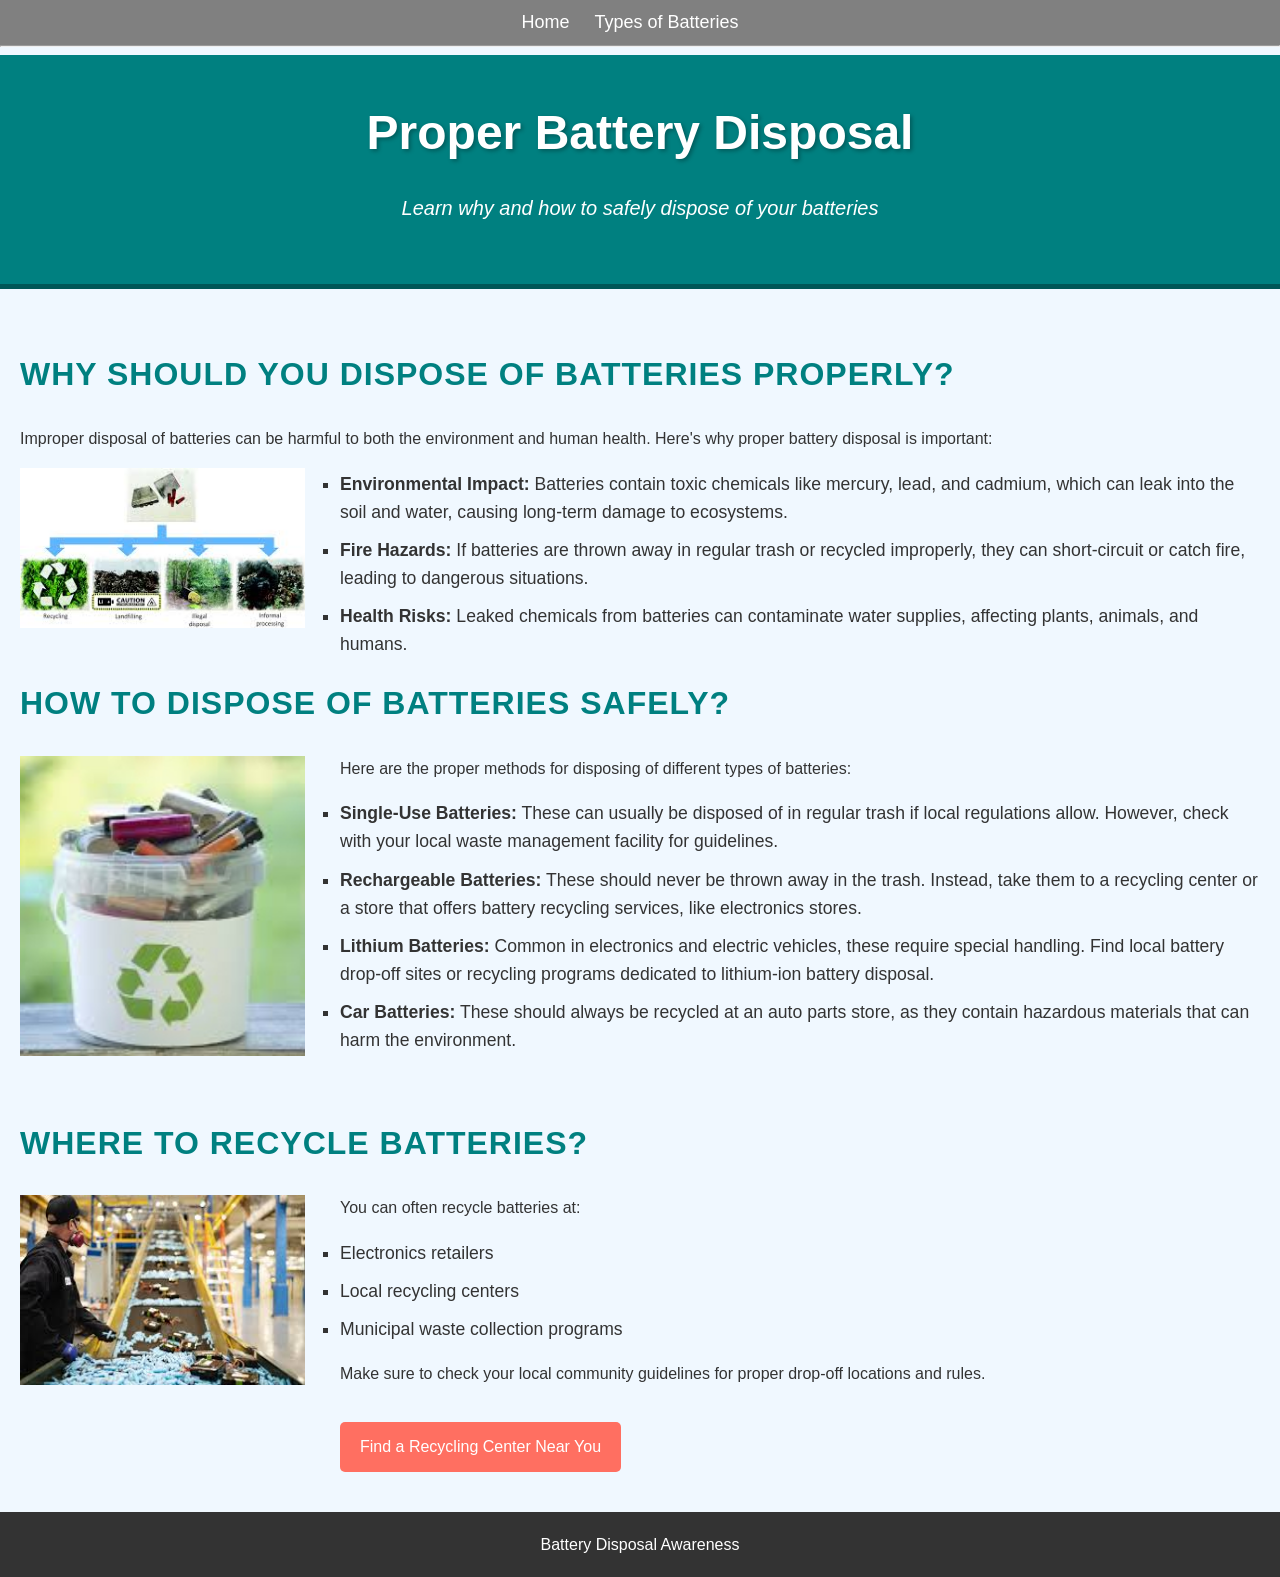
==== home/index.html @ 2b5e9aad "Update index.html" ====
<!DOCTYPE html>
<html lang="en">
<head>
    <meta charset="UTF-8">
    <meta name="viewport" content="width=device-width, initial-scale=1.0">
    <title>Home - Battery Disposal</title>
    <link rel="icon" href="/files/favicon.ico" type="image/x-icon">
    <link rel="stylesheet" href="/files/styles.css"> <!-- Link to external stylesheet -->
</head>
<body>

<nav>
    <ul>
      <li><a href="/home">Home</a></li>
      <li><a href="/types">Types of Batteries</a></li>
    </ul>
<hr>
  </nav>
    
<header>
    <h1>Proper Battery Disposal</h1>
    <p>Learn why and how to safely dispose of your batteries</p>
</header>

<section>
    <h2>Why Should You Dispose of Batteries Properly?</h2>
    <p>Improper disposal of batteries can be harmful to both the environment and human health. Here's why proper battery disposal is important:</p>
    
    <img src="/files/images/environmental_impact.jpg" alt="Environmental Impact" class="float-left" width="285" height="160"> <!-- Image with float -->
    
    <ul>
        <li><strong>Environmental Impact:</strong> Batteries contain toxic chemicals like mercury, lead, and cadmium, which can leak into the soil and water, causing long-term damage to ecosystems.</li>
        <li><strong>Fire Hazards:</strong> If batteries are thrown away in regular trash or recycled improperly, they can short-circuit or catch fire, leading to dangerous situations.</li>
        <li><strong>Health Risks:</strong> Leaked chemicals from batteries can contaminate water supplies, affecting plants, animals, and humans.</li>
    </ul>

    <h2>How to Dispose of Batteries Safely?</h2>
    <img src="/files/images/safe_disposal.jpg" alt="Safe Disposal Methods" width="285" height="300"> <!-- Image after heading -->
    <p>Here are the proper methods for disposing of different types of batteries:</p>
    <ul>
        <li><strong>Single-Use Batteries:</strong> These can usually be disposed of in regular trash if local regulations allow. However, check with your local waste management facility for guidelines.</li>
        <li><strong>Rechargeable Batteries:</strong> These should never be thrown away in the trash. Instead, take them to a recycling center or a store that offers battery recycling services, like electronics stores.</li>
        <li><strong>Lithium Batteries:</strong> Common in electronics and electric vehicles, these require special handling. Find local battery drop-off sites or recycling programs dedicated to lithium-ion battery disposal.</li>
        <li><strong>Car Batteries:</strong> These should always be recycled at an auto parts store, as they contain hazardous materials that can harm the environment.</li>
    </ul>

    <br>
    
    <h2>Where to Recycle Batteries?</h2>
    <img src="/files/images/recycling_center.jpg" alt="Recycling Center" width="285" height="190"> <!-- Image in the recycling section -->
    <p>You can often recycle batteries at:</p>
    <ul>
        <li>Electronics retailers</li>
        <li>Local recycling centers</li>
        <li>Municipal waste collection programs</li>
    </ul>

    <p>Make sure to check your local community guidelines for proper drop-off locations and rules.</p>
    <a href="https://rpra.ca/where-to-recycle/" target="_blank" class="button">Find a Recycling Center Near You</a>
</section>

<footer>
    <p>Battery Disposal Awareness</p>
</footer>

</body>
</html>
---- files/styles.css ----
nav ul {
    list-style: none;
    text-align: center;
    margin: 0;
    padding: 0;
    padding-top: 8px
}

nav ul li {
    display: inline;
    margin-right: 20px;
}

nav ul li a {
    color: white;
    text-decoration: none;
    font-size: 18px;
}

nav ul li a:hover {
    text-decoration: underline;
}

nav {
background-color: grey;
}

body {
    font-family: 'Arial', sans-serif;
    background-color: #f0f8ff;
    margin: 0;
    padding: 0;
    color: #333;
    line-height: 1.6;
}

img {
    float: left;
    margin-right: 35px;
    margin-left: 35;
    margin-bottom: 20px;
}


header {
    background-color: #008080; /* Stronger teal for header */
    color: white;
    padding: 40px 20px;
    text-align: center;
    border-bottom: 5px solid #005757; /* Darker border for depth */
}

header h1 {
    font-size: 3rem;
    text-shadow: 2px 2px 4px rgba(0, 0, 0, 0.3);
    margin: 0;
}

header p {
    font-size: 1.25rem;
    font-style: italic;
}

section {
    padding: 40px 20px;
}

h2 {
    color: #008080;
    font-size: 2rem;
    margin-top: 20px;
    text-transform: uppercase;
    letter-spacing: 1px;
}

ul {
    list-style-type: square;
    margin-left: 30px;
    font-size: 1.1rem;
}

li {
    margin-bottom: 10px;
}

footer {
    text-align: center;
    background-color: #333;
    color: white;
    padding: 20px 0;
    font-size: 1rem;
}

footer p {
    margin: 0;
}

.button {
    background-color: #ff6f61;
    color: white;
    padding: 12px 20px;
    text-decoration: none;
    border-radius: 5px;
    font-size: 1rem;
    margin-top: 20px;
    display: inline-block;
    transition: background-color 0.3s ease;
}

.highlight {
    color: #ff6f61;
    font-weight: bold;
}
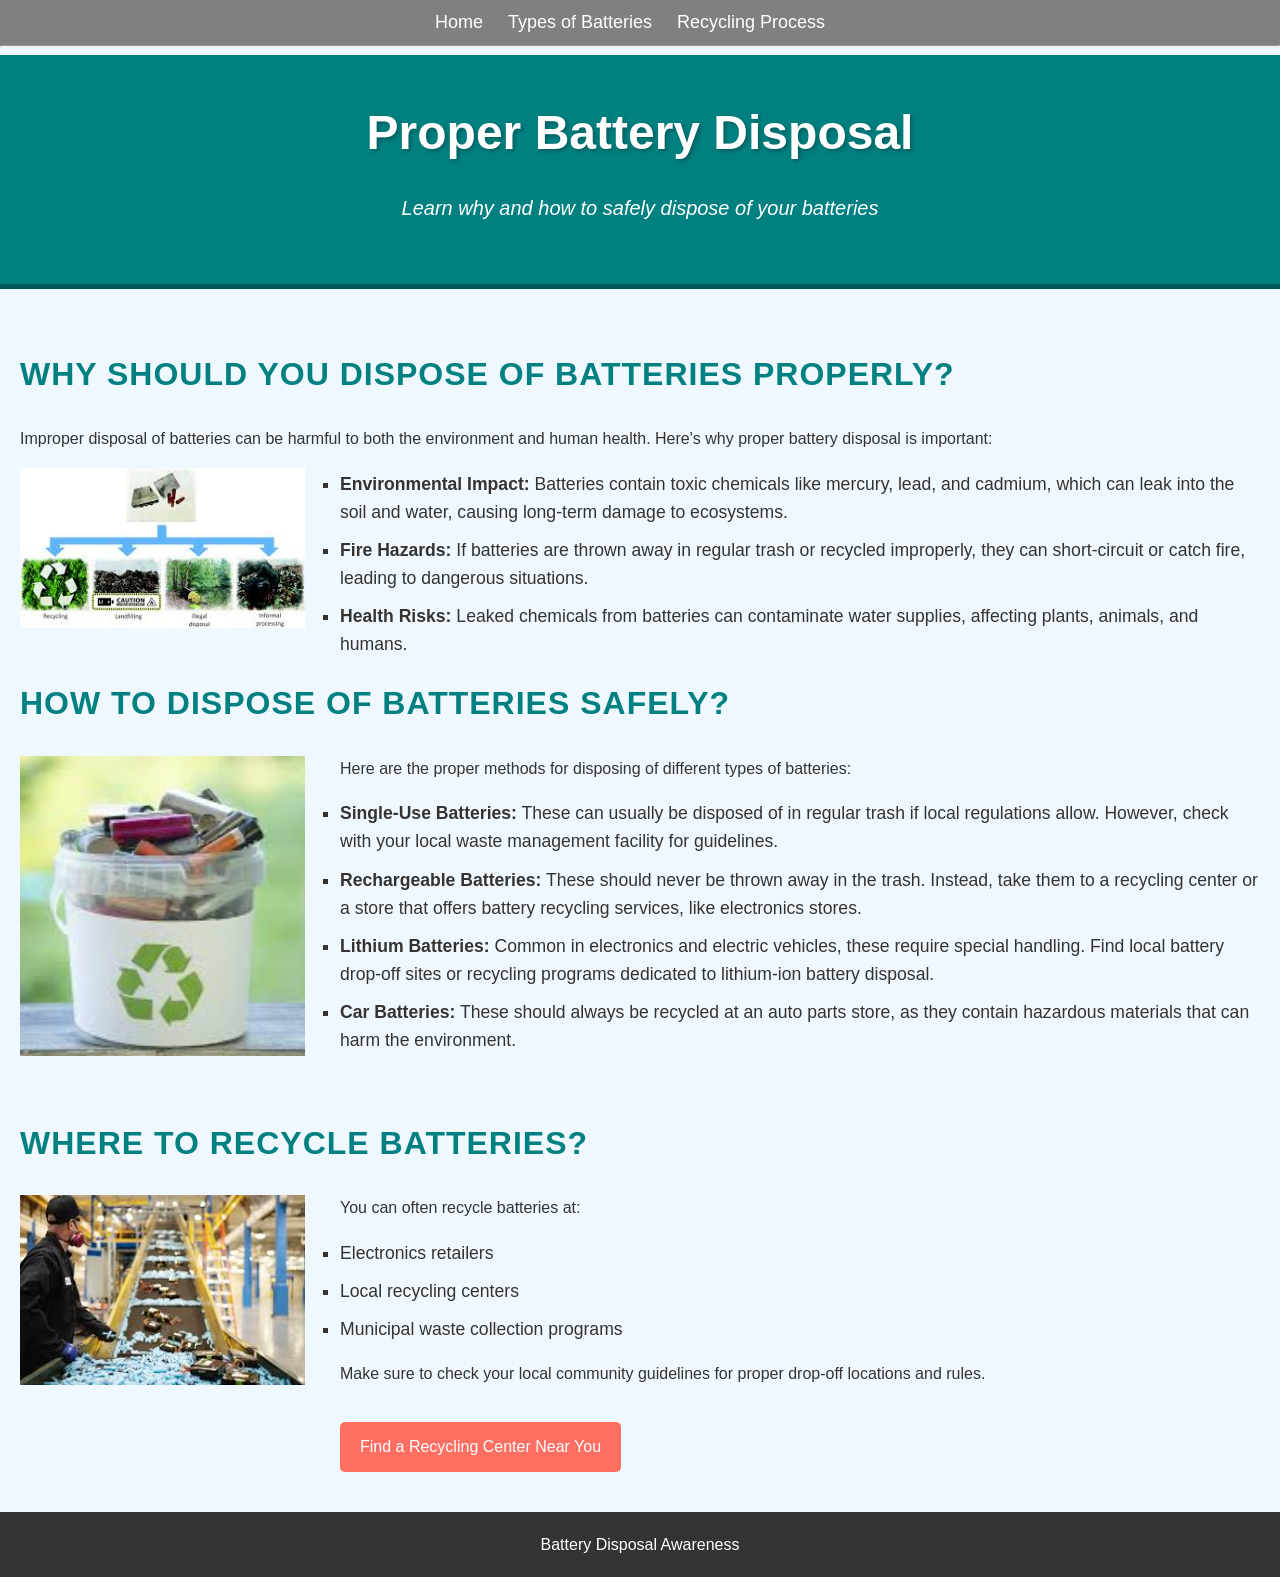
==== commit 37f40866: "Update index.html" ====
--- a/home/index.html
+++ b/home/index.html
@@ -13,6 +13,7 @@
     <ul>
       <li><a href="/home">Home</a></li>
       <li><a href="/types">Types of Batteries</a></li>
+      <li><a href="/recycle">Recycling Process</a></li>
     </ul>
 <hr>
   </nav>
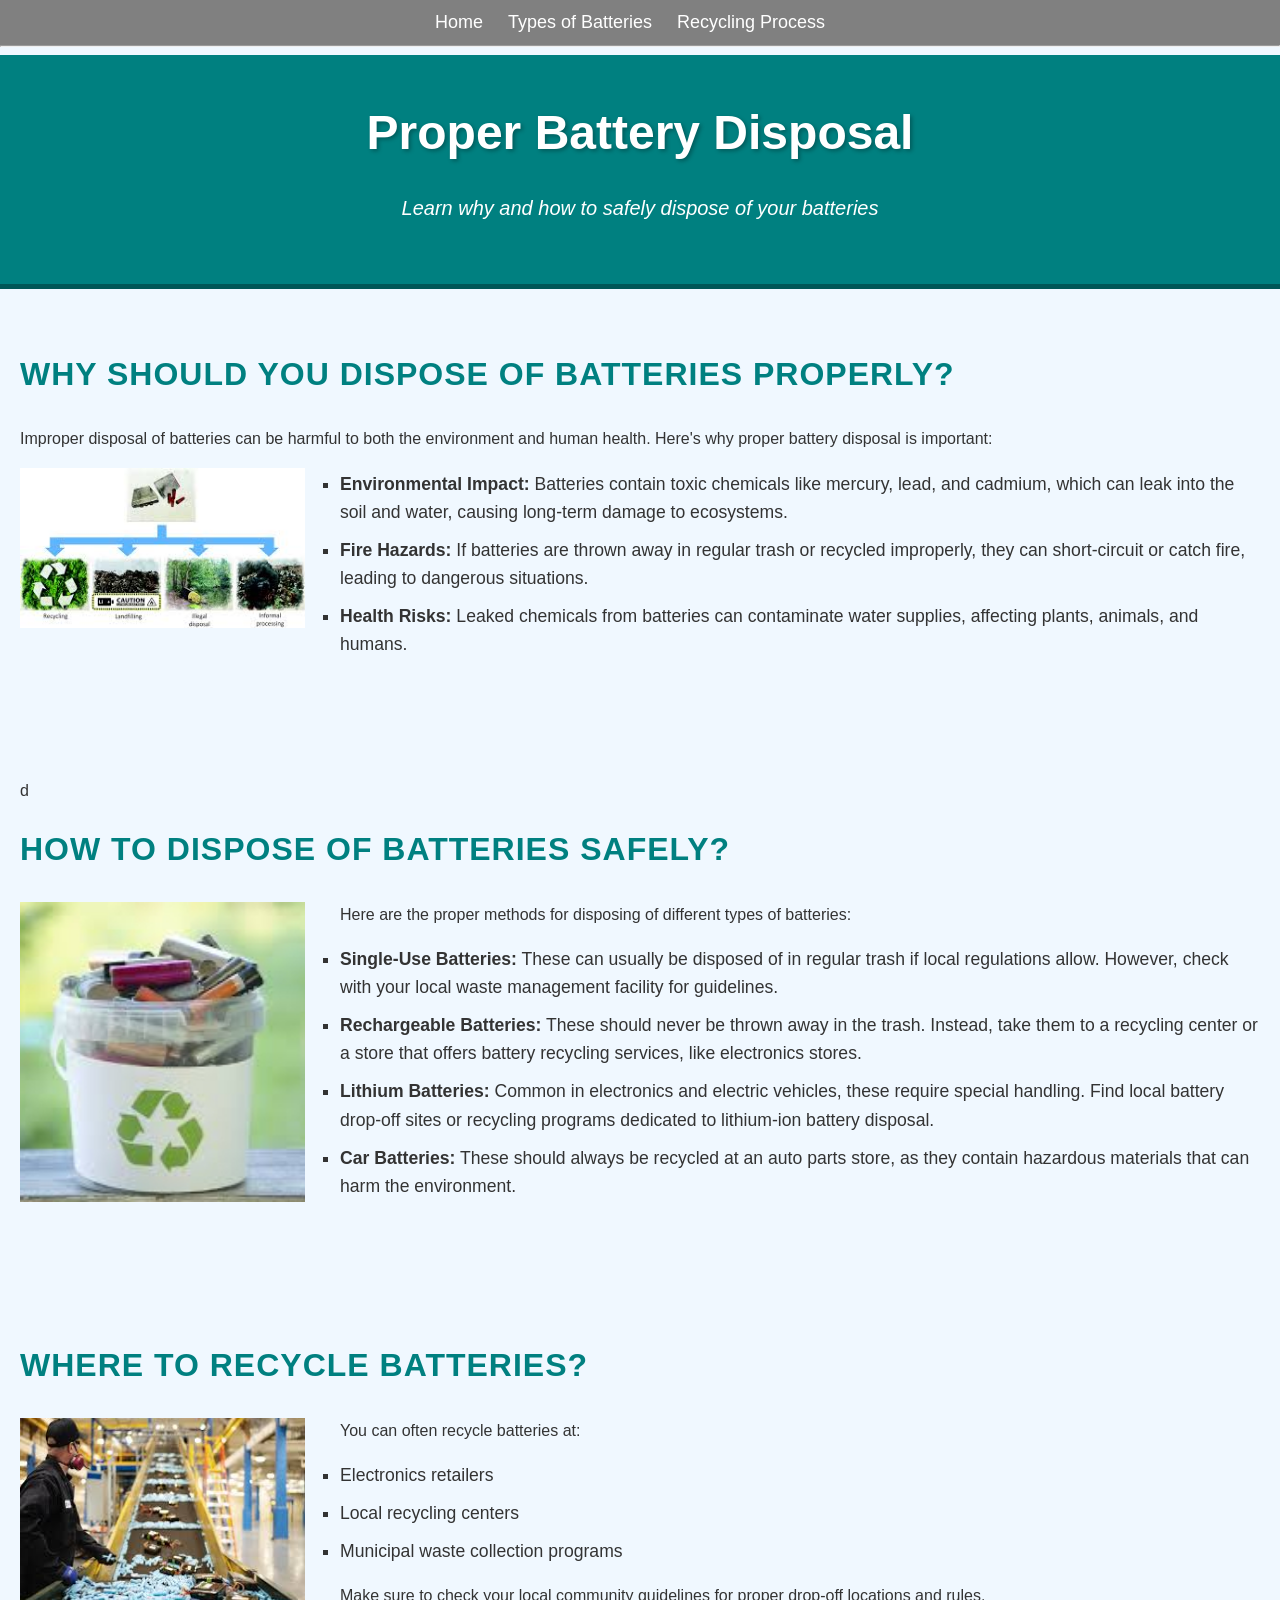
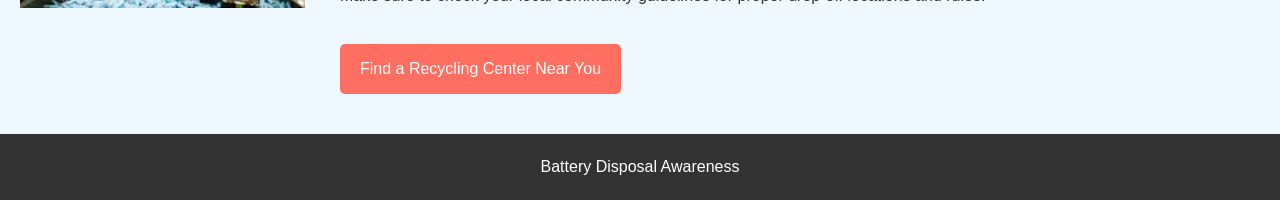
==== commit eb930bdc: "Update index.html" ====
--- a/home/index.html
+++ b/home/index.html
@@ -34,7 +34,10 @@
         <li><strong>Fire Hazards:</strong> If batteries are thrown away in regular trash or recycled improperly, they can short-circuit or catch fire, leading to dangerous situations.</li>
         <li><strong>Health Risks:</strong> Leaked chemicals from batteries can contaminate water supplies, affecting plants, animals, and humans.</li>
     </ul>
-
+    <br>
+    <br>
+    <br>
+    <br>d
     <h2>How to Dispose of Batteries Safely?</h2>
     <img src="/files/images/safe_disposal.jpg" alt="Safe Disposal Methods" width="285" height="300"> <!-- Image after heading -->
     <p>Here are the proper methods for disposing of different types of batteries:</p>
@@ -44,9 +47,10 @@
         <li><strong>Lithium Batteries:</strong> Common in electronics and electric vehicles, these require special handling. Find local battery drop-off sites or recycling programs dedicated to lithium-ion battery disposal.</li>
         <li><strong>Car Batteries:</strong> These should always be recycled at an auto parts store, as they contain hazardous materials that can harm the environment.</li>
     </ul>
-
     <br>
-    
+    <br>
+    <br>
+    <br>
     <h2>Where to Recycle Batteries?</h2>
     <img src="/files/images/recycling_center.jpg" alt="Recycling Center" width="285" height="190"> <!-- Image in the recycling section -->
     <p>You can often recycle batteries at:</p>
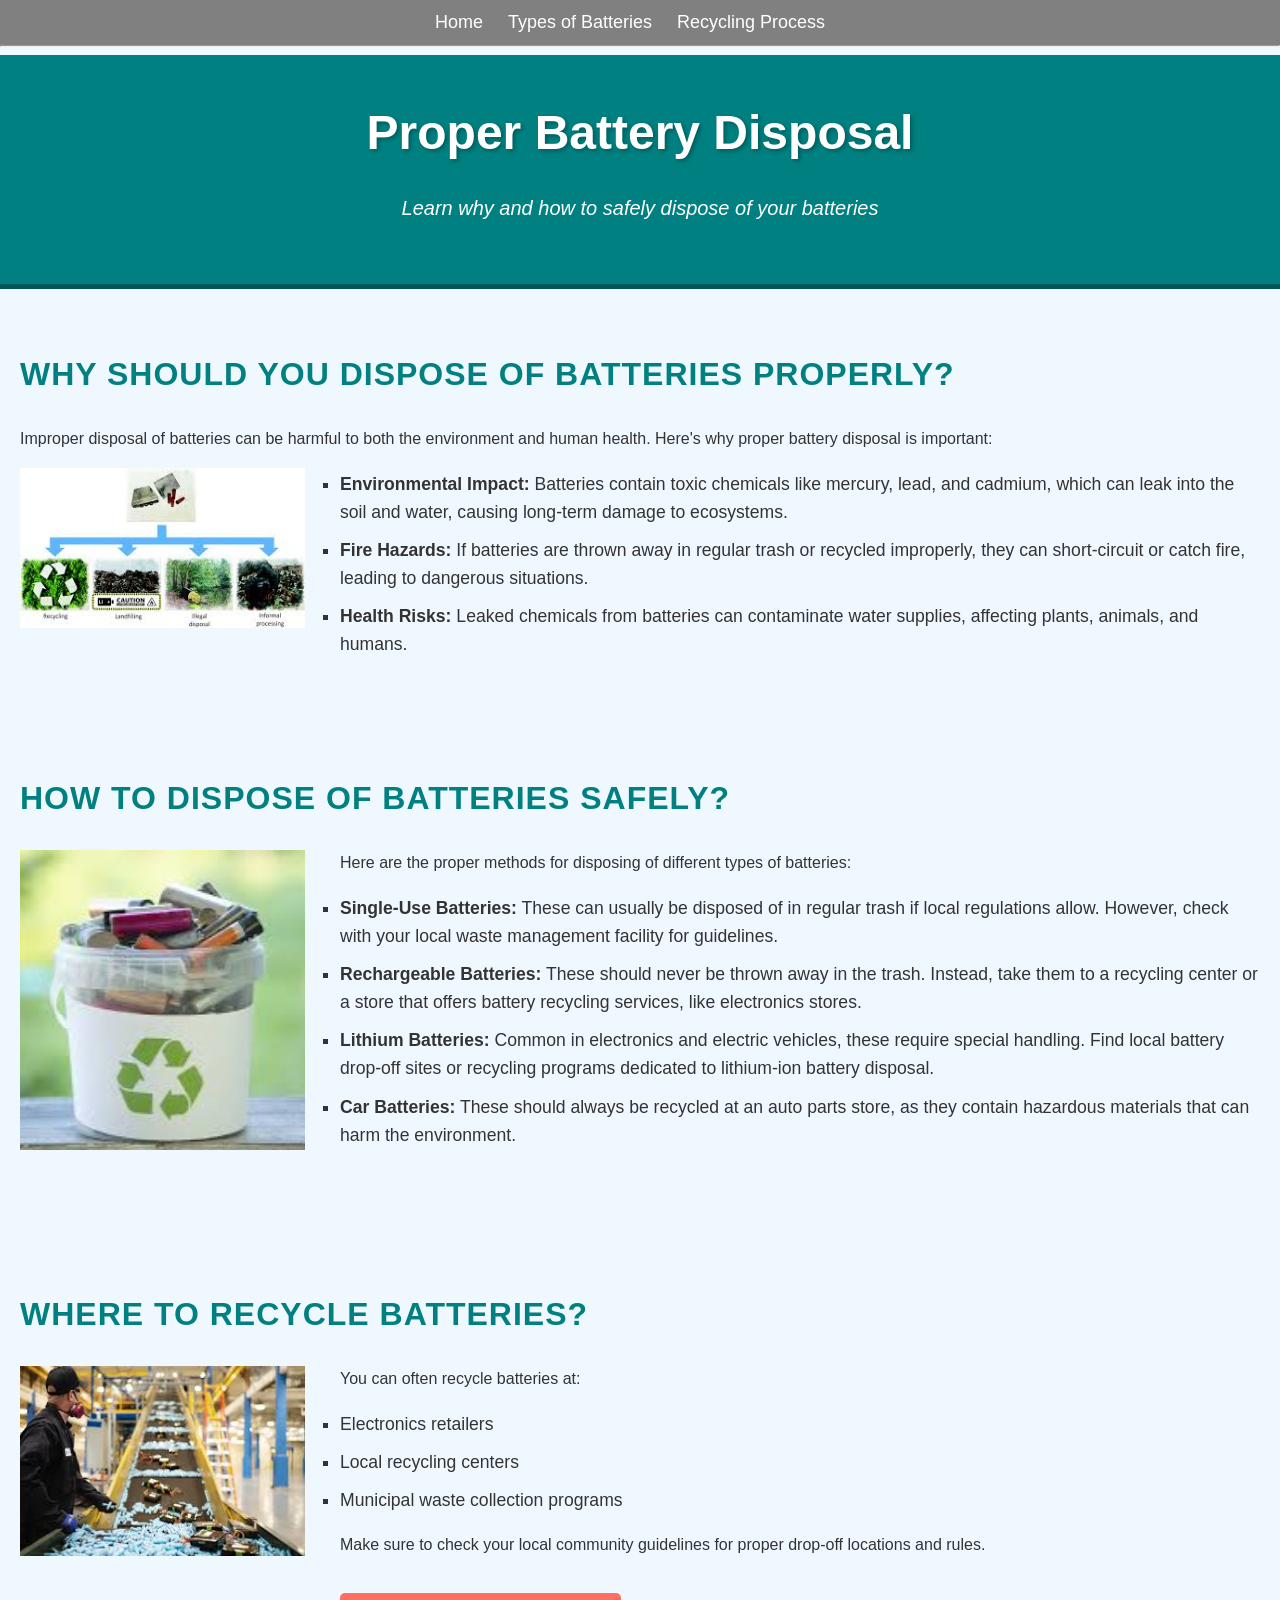
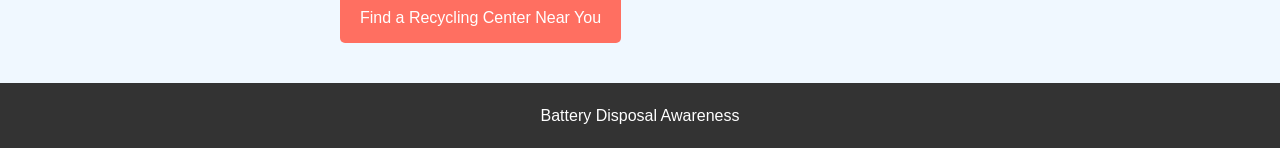
==== commit 8e187a4c: "Update index.html" ====
--- a/home/index.html
+++ b/home/index.html
@@ -37,7 +37,6 @@
     <br>
     <br>
     <br>
-    <br>d
     <h2>How to Dispose of Batteries Safely?</h2>
     <img src="/files/images/safe_disposal.jpg" alt="Safe Disposal Methods" width="285" height="300"> <!-- Image after heading -->
     <p>Here are the proper methods for disposing of different types of batteries:</p>
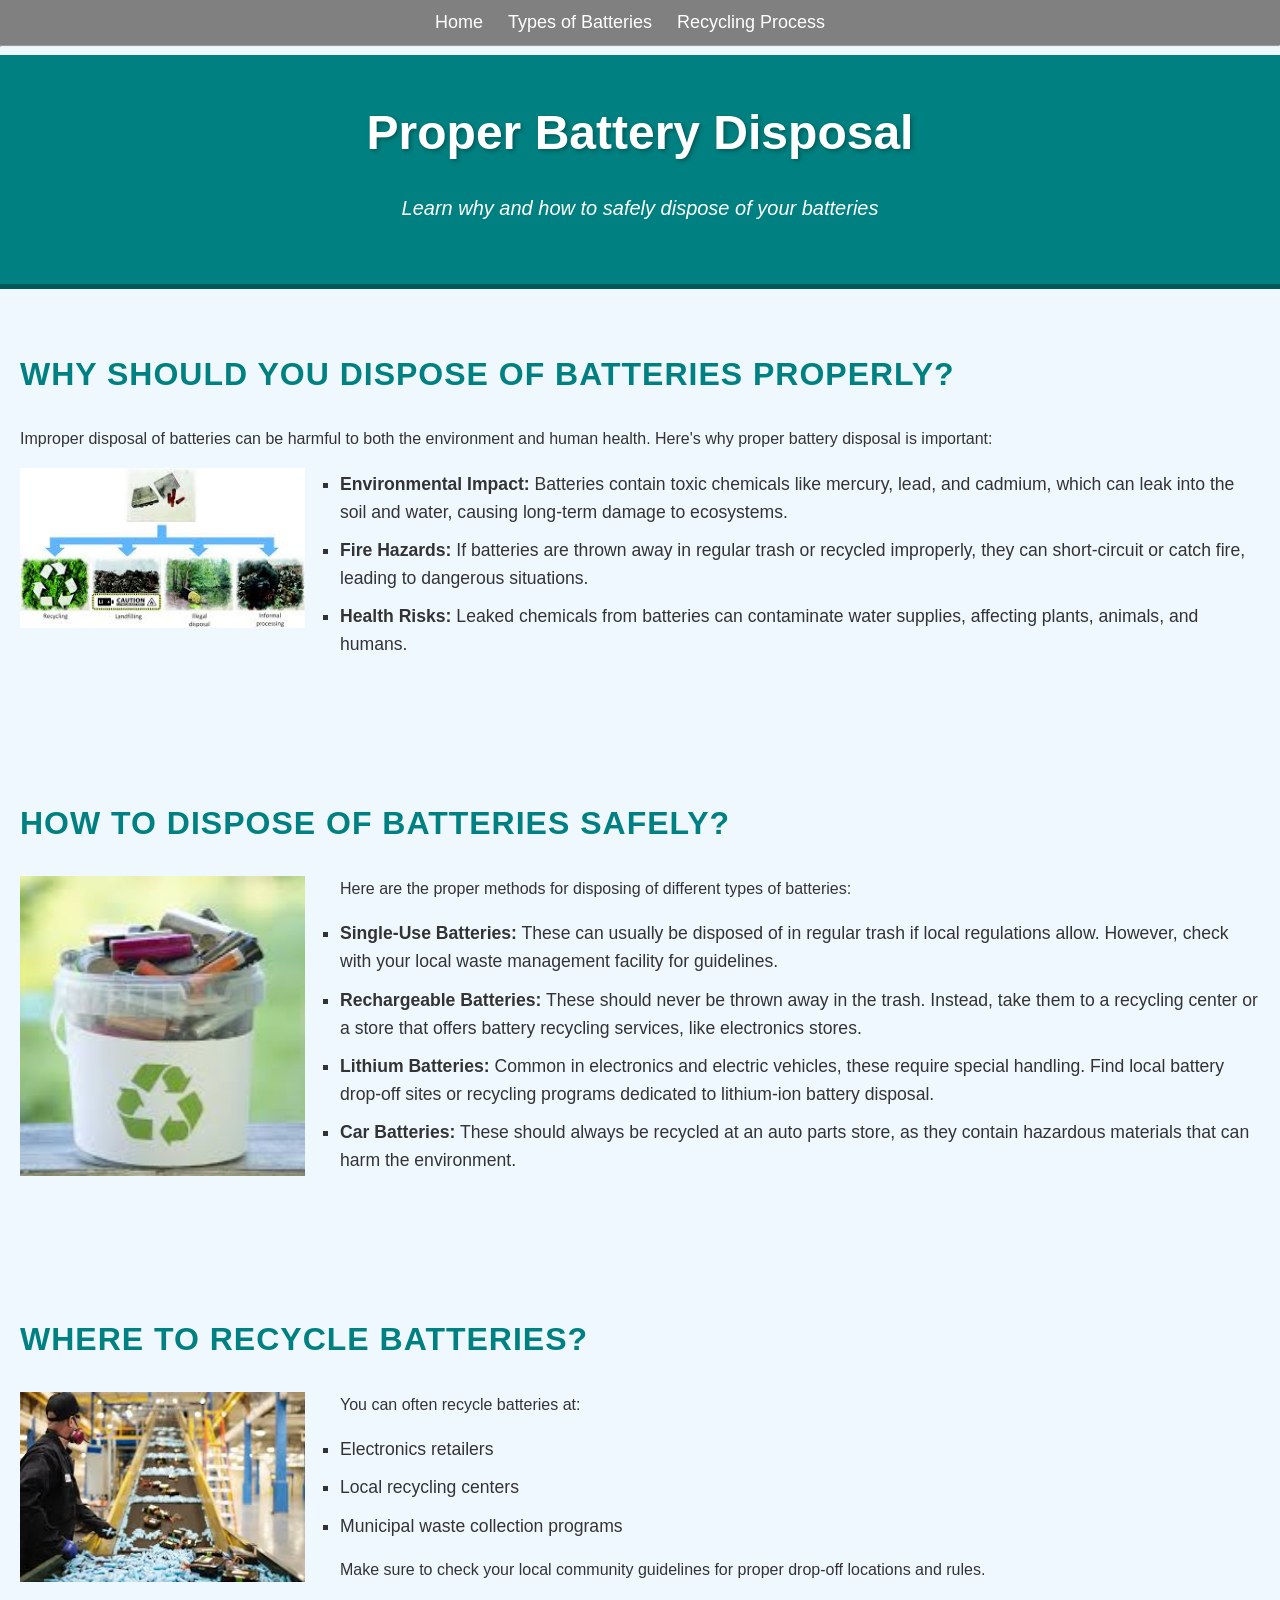
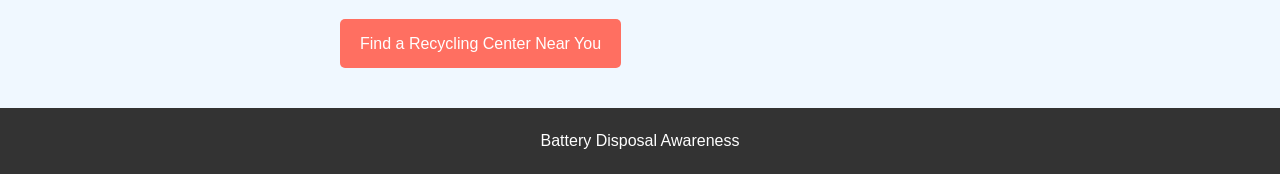
==== commit 1d213a0a: "Update index.html" ====
--- a/home/index.html
+++ b/home/index.html
@@ -37,6 +37,7 @@
     <br>
     <br>
     <br>
+    <br>
     <h2>How to Dispose of Batteries Safely?</h2>
     <img src="/files/images/safe_disposal.jpg" alt="Safe Disposal Methods" width="285" height="300"> <!-- Image after heading -->
     <p>Here are the proper methods for disposing of different types of batteries:</p>
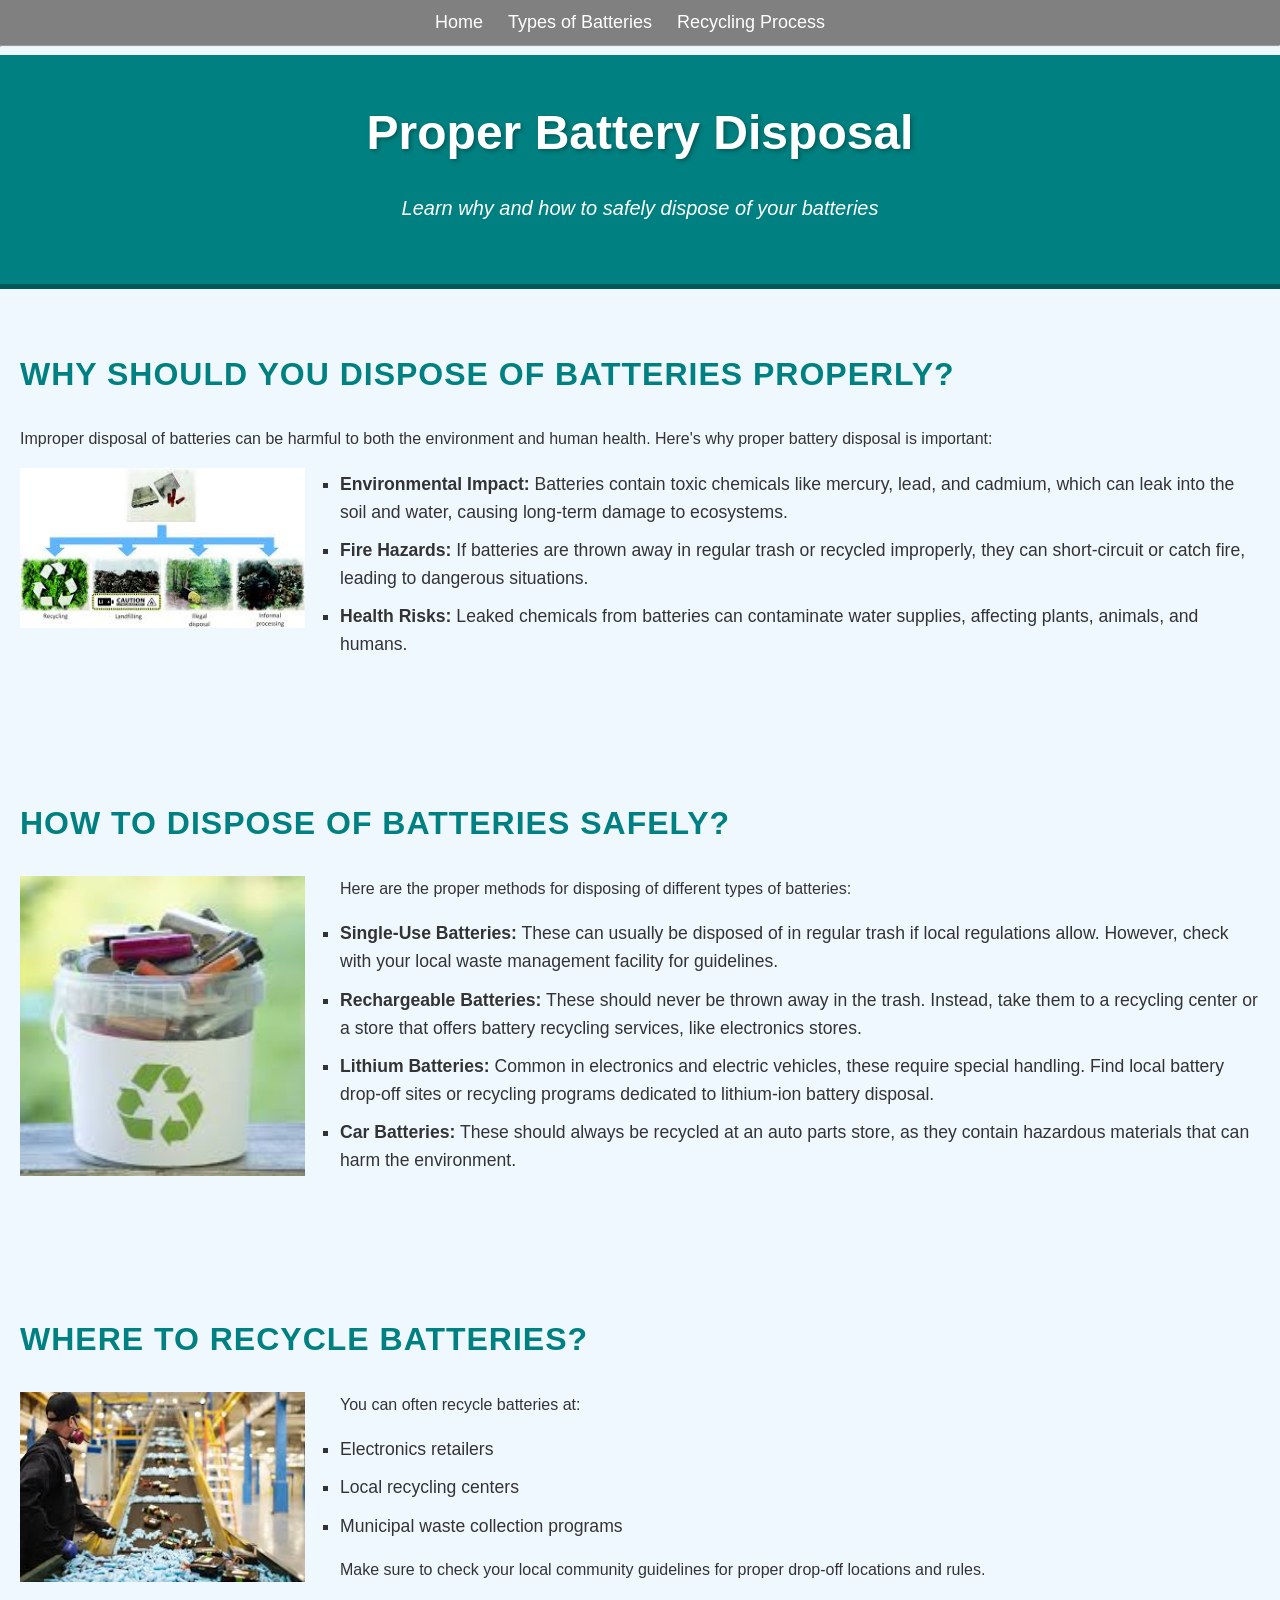
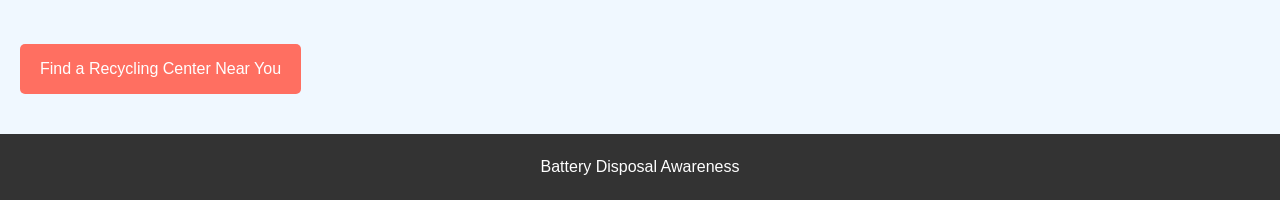
==== commit aa445463: "Update index.html" ====
--- a/home/index.html
+++ b/home/index.html
@@ -61,6 +61,7 @@
     </ul>
 
     <p>Make sure to check your local community guidelines for proper drop-off locations and rules.</p>
+    <br>
     <a href="https://rpra.ca/where-to-recycle/" target="_blank" class="button">Find a Recycling Center Near You</a>
 </section>
 
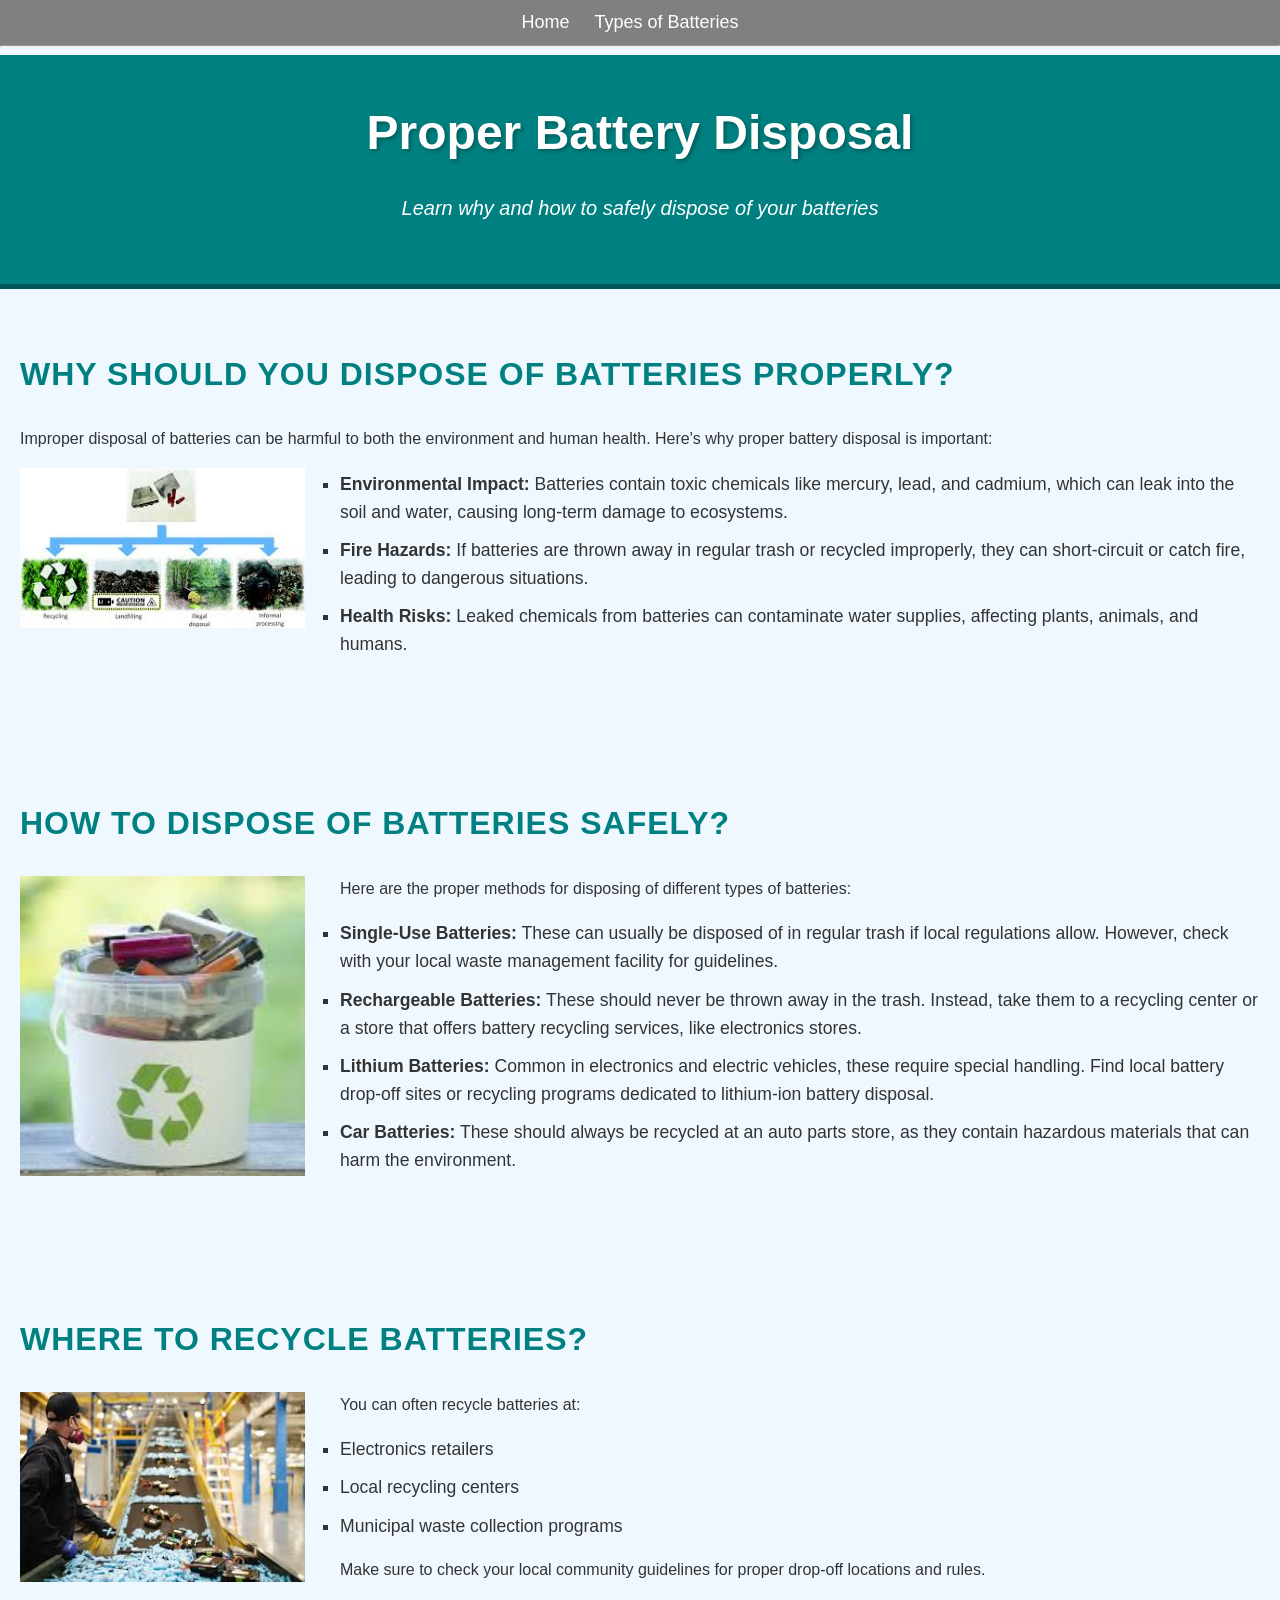
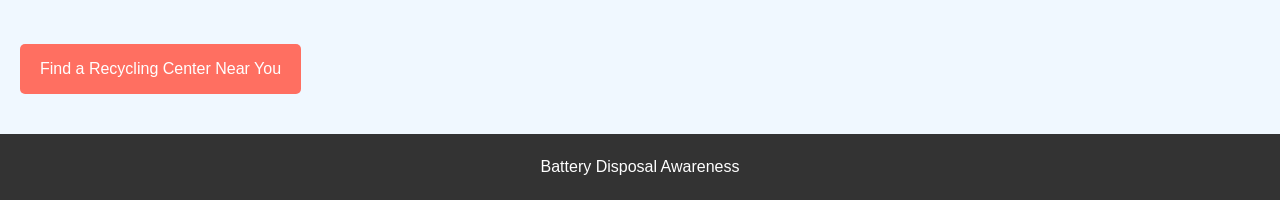
==== commit 6b21b8ce: "Update index.html" ====
--- a/home/index.html
+++ b/home/index.html
@@ -13,7 +13,6 @@
     <ul>
       <li><a href="/home">Home</a></li>
       <li><a href="/types">Types of Batteries</a></li>
-      <li><a href="/recycle">Recycling Process</a></li>
     </ul>
 <hr>
   </nav>
